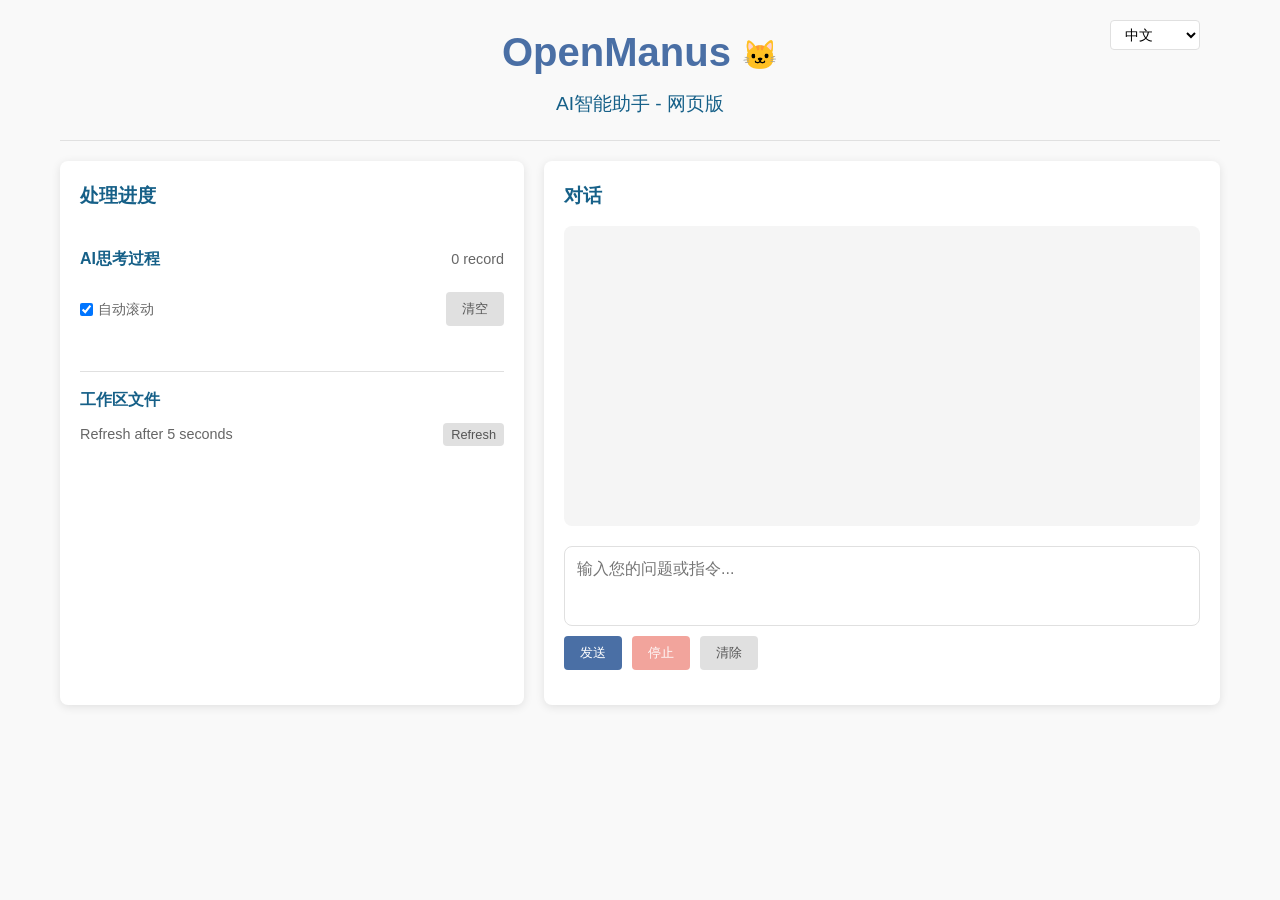
==== app/web/static/connected_interface.html @ 6248549a "Translated Chinese to English" ====
<!DOCTYPE html>
<html>
<head>
    <meta charset="UTF-8">
    <meta name="viewport" content="width=device-width, initial-scale=1.0">
    <title>OpenManus Web</title>
    <style>
        :root {
            --primary-color: #4a6fa5;
            --secondary-color: #166088;
            --accent-color: #3498db;
            --background-color: #f9f9f9;
            --panel-bg: #ffffff;
            --text-color: #333333;
            --border-color: #e0e0e0;
            --timeline-color: #3498db;
            --timeline-completed: #2ecc71;
            --button-primary: #4a6fa5;
            --button-secondary: #e0e0e0;
            --button-danger: #e74c3c;
        }

        * {
            box-sizing: border-box;
            margin: 0;
            padding: 0;
        }

        body {
            font-family: -apple-system, BlinkMacSystemFont, "Segoe UI", Roboto, "Helvetica Neue", Arial, sans-serif;
            line-height: 1.6;
            color: var(--text-color);
            background-color: var(--background-color);
        }

        .container {
            max-width: 1200px;
            margin: 0 auto;
            padding: 0 20px;
        }

        header {
            text-align: center;
            padding: 20px 0;
            border-bottom: 1px solid var(--border-color);
            position: relative;
        }

        .language-selector {
            position: absolute;
            top: 20px;
            right: 20px;
        }

        .language-selector select {
            padding: 5px 10px;
            border: 1px solid var(--border-color);
            border-radius: 4px;
            background-color: white;
            font-size: 0.9rem;
            cursor: pointer;
        }

        h1 {
            font-size: 2.5rem;
            color: var(--primary-color);
            margin-bottom: 5px;
        }

        h2 {
            font-size: 1.2rem;
            color: var(--secondary-color);
            margin-bottom: 15px;
        }

        h3 {
            font-size: 1rem;
            color: var(--secondary-color);
        }

        .subtitle {
            font-size: 1.2rem;
            color: var(--secondary-color);
        }

        .emoji {
            font-size: 1.8rem;
            vertical-align: middle;
        }

        main {
            padding: 20px 0;
        }

        .panel-container {
            display: flex;
            gap: 20px;
            margin-bottom: 30px;
        }

        .panel {
            background-color: var(--panel-bg);
            border-radius: 8px;
            box-shadow: 0 2px 10px rgba(0, 0, 0, 0.1);
            padding: 20px;
        }

        .left-panel {
            flex: 2;
            max-width: 40%;
            display: flex;
            flex-direction: column;
            gap: 20px;
        }

        .right-panel {
            flex: 3;
            max-width: 60%;
            display: flex;
            flex-direction: column;
        }

        /* 思考过程部分 */
        .thinking-section {
            display: flex;
            flex-direction: column;
            gap: 10px;
        }

        .section-header {
            display: flex;
            justify-content: space-between;
            align-items: center;
            margin-bottom: 10px;
        }

        .record-count {
            font-size: 0.9rem;
            color: #666;
        }

        .controls {
            display: flex;
            justify-content: space-between;
            align-items: center;
            margin-bottom: 15px;
        }

        .auto-scroll {
            display: flex;
            align-items: center;
            gap: 5px;
            font-size: 0.9rem;
            color: #666;
            cursor: pointer;
        }

        .auto-scroll input {
            cursor: pointer;
        }

        .thinking-timeline {
            display: flex;
            flex-direction: column;
            gap: 0;
            max-height: 300px;
            overflow-y: auto;
            padding-right: 10px;
            border-left: 2px solid var(--timeline-color);
            margin-left: 10px;
        }

        .timeline-item {
            position: relative;
            padding: 10px 0 10px 20px;
            border-bottom: 1px solid var(--border-color);
            opacity: 0;
            transition: opacity 0.3s ease;
        }

        .timeline-item:last-child {
            border-bottom: none;
        }

        .timeline-marker {
            position: absolute;
            left: -6px;
            top: 15px;
            width: 10px;
            height: 10px;
            border-radius: 50%;
            background-color: var(--timeline-color);
        }

        .timeline-item.completed .timeline-marker {
            background-color: var(--timeline-completed);
        }

        .timeline-content {
            padding-left: 10px;
        }

        .timeline-header {
            font-weight: 500;
            margin-bottom: 5px;
        }

        .btn-details {
            background: none;
            border: none;
            color: var(--accent-color);
            font-size: 0.8rem;
            cursor: pointer;
            padding: 0;
            text-align: left;
        }

        .btn-details:hover {
            text-decoration: underline;
        }

        .timeline-details {
            display: none;
            margin-top: 5px;
            padding: 8px;
            background-color: #f5f5f5;
            border-radius: 4px;
            font-size: 0.9rem;
            color: #666;
        }

        .file-list {
            font-size: 0.9rem;
            color: #666;
            margin-top: 5px;
            line-height: 1.4;
        }

        /* 工作区文件部分 */
        .workspace-section {
            border-top: 1px solid var(--border-color);
            padding-top: 15px;
        }

        .refresh-info {
            display: flex;
            justify-content: space-between;
            align-items: center;
            margin: 10px 0;
            font-size: 0.9rem;
            color: #666;
        }

        .workspace-files {
            max-height: 200px;
            overflow-y: auto;
            display: flex;
            flex-direction: column;
            gap: 5px;
        }

        .workspace-item, .file-item {
            display: flex;
            align-items: center;
            padding: 8px;
            border-radius: 4px;
            cursor: pointer;
        }

        .workspace-item:hover, .file-item:hover {
            background-color: #f0f7ff;
        }

        .file-item.selected {
            background-color: #e3f2fd;
        }

        .workspace-icon, .file-icon {
            font-size: 1.5rem;
            margin-right: 10px;
        }

        .workspace-details, .file-details {
            flex: 1;
        }

        .workspace-name, .file-name {
            font-weight: 500;
            color: var(--primary-color);
        }

        .workspace-date, .file-meta {
            font-size: 0.8rem;
            color: #666;
        }

        /* 通信记录部分 */
        .communication-section {
            border-top: 1px solid var(--border-color);
            padding-top: 15px;
        }

        .communication-logs {
            max-height: 150px;
            overflow-y: auto;
        }

        /* 对话部分 */
        .chat-messages {
            flex: 1;
            min-height: 300px;
            max-height: 400px;
            overflow-y: auto;
            padding: 15px;
            background-color: #f5f5f5;
            border-radius: 8px;
            margin-bottom: 20px;
            display: flex;
            flex-direction: column;
        }

        .message {
            margin-bottom: 15px;
            max-width: 100%;
        }

        .user-message {
            align-self: flex-end;
            text-align: right;
        }

        .ai-message {
            align-self: flex-start;
        }

        .system-message {
            align-self: center;
            text-align: center;
            font-style: italic;
            color: #666;
        }

        .message-content {
            background-color: white;
            padding: 12px;
            border-radius: 8px;
            box-shadow: 0 1px 3px rgba(0, 0, 0, 0.1);
        }

        .system-message .message-content {
            background-color: #f0f0f0;
            padding: 8px 12px;
        }

        .message-content p {
            margin-bottom: 8px;
        }

        .message-content p:last-child {
            margin-bottom: 0;
        }

        .input-area {
            display: flex;
            flex-direction: column;
            gap: 10px;
        }

        textarea {
            width: 100%;
            height: 80px;
            padding: 12px;
            border: 1px solid var(--border-color);
            border-radius: 8px;
            resize: none;
            font-family: inherit;
            font-size: 1rem;
        }

        .button-group {
            display: flex;
            gap: 10px;
        }

        button {
            padding: 8px 16px;
            border: none;
            border-radius: 4px;
            font-weight: 500;
            cursor: pointer;
            transition: background-color 0.2s;
        }

        button:disabled {
            opacity: 0.5;
            cursor: not-allowed;
        }

        .btn-send {
            background-color: var(--button-primary);
            color: white;
        }

        .btn-send:hover:not(:disabled) {
            background-color: #3a5a8a;
        }

        .btn-stop {
            background-color: var(--button-danger);
            color: white;
        }

        .btn-stop:hover:not(:disabled) {
            background-color: #c0392b;
        }

        .btn-clear {
            background-color: var(--button-secondary);
            color: #555;
        }

        .btn-clear:hover:not(:disabled) {
            background-color: #ccc;
        }

        .btn-refresh {
            background-color: var(--button-secondary);
            color: #555;
            padding: 4px 8px;
            font-size: 0.8rem;
        }

        .btn-refresh:hover:not(:disabled) {
            background-color: #ccc;
        }

        /* 文件查看器 */
        .file-viewer {
            border: 1px solid var(--border-color);
            border-radius: 8px;
            overflow: hidden;
            margin-top: 20px;
            display: none;
        }

        .file-viewer-header {
            display: flex;
            justify-content: space-between;
            align-items: center;
            padding: 10px 15px;
            background-color: #f5f5f5;
            border-bottom: 1px solid var(--border-color);
        }

        .file-viewer-header h3 {
            margin: 0;
            font-size: 1rem;
            color: var(--secondary-color);
        }

        .btn-close {
            background: none;
            border: none;
            font-size: 1.5rem;
            cursor: pointer;
            color: #666;
            padding: 0 5px;
        }

        .btn-close:hover {
            color: #333;
        }

        .file-content {
            padding: 15px;
            margin: 0;
            max-height: 300px;
            overflow-y: auto;
            font-family: monospace;
            font-size: 0.9rem;
            line-height: 1.5;
            white-space: pre-wrap;
            word-break: break-word;
        }

        /* 状态指示器 */
        .status-indicator {
            font-size: 0.9rem;
            color: #666;
            margin-top: 5px;
            font-style: italic;
        }

        footer {
            text-align: center;
            padding: 20px 0;
            border-top: 1px solid var(--border-color);
            margin-top: 30px;
            color: #666;
            font-size: 0.9rem;
        }

        footer a {
            color: var(--primary-color);
            text-decoration: none;
            color: #666; /* 将作者名字设置为灰色 */
        }

        footer a:hover {
            text-decoration: underline;
        }

        /* 响应式设计 */
        @media (max-width: 768px) {
            .panel-container {
                flex-direction: column;
            }

            .left-panel, .right-panel {
                max-width: 100%;
            }
        }

        /* 代码高亮 */
        .language-html, .language-css, .language-javascript,
        .language-python, .language-json, .language-markdown {
            background-color: #f8f8f8;
            border-radius: 4px;
        }
    </style>
</head>
<body>
    <div class="container">
        <header>
            <h1 data-i18n="app_title">OpenManus <span class="emoji">🐱</span></h1>
            <p class="subtitle" data-i18n="app_subtitle">AI智能助手 - 网页版</p>
            <div class="language-selector">
                <select id="language-selector" aria-label="Language selector">
                    <option value="zh-CN">中文</option>
                    <option value="en-US">English</option>
                </select>
            </div>
        </header>

        <main>
            <div class="panel-container">
                <!-- 左侧面板 - 处理进度 -->
                <div class="panel left-panel">
                    <h2 data-i18n="processing_progress">处理进度</h2>

                    <div class="thinking-section">
                        <div class="section-header">
                            <h3 data-i18n="ai_thinking_process">AI思考过程</h3>
                            <div class="record-count" id="record-count" data-i18n="records_count">0 record</div>
                        </div>

                        <div class="controls">
                            <label class="auto-scroll">
                                <input type="checkbox" id="auto-scroll" checked>
                                <span data-i18n="auto_scroll">自动滚动</span>
                            </label>
                            <button id="clear-thinking" class="btn-clear" data-i18n="clear">清空</button>
                        </div>

                        <div id="thinking-timeline" class="thinking-timeline">
                            <!-- 思考步骤时间线将由JavaScript动态生成 -->
                        </div>
                    </div>

                    <div class="workspace-section">
                        <h3 data-i18n="workspace_files">工作区文件</h3>
                        <div class="refresh-info">
                            <span id="refresh-countdown" data-i18n="refresh_countdown">Refresh after 5 seconds</span>
                            <button id="refresh-files" class="btn-refresh" data-i18n="refresh">Refresh</button>
                        </div>

                        <div id="workspace-files" class="workspace-files">
                            <!-- 工作区文件列表将由JavaScript动态生成 -->
                        </div>
                    </div>
                </div>

                <!-- 右侧面板 - 对话 -->
                <div class="panel right-panel">
                    <h2 data-i18n="conversation">对话</h2>

                    <div id="chat-messages" class="chat-messages">
                        <!-- 聊天消息将由JavaScript动态生成 -->
                    </div>

                    <div class="input-area">
                        <textarea id="user-input" placeholder="输入您的问题或指令..." data-i18n="input_placeholder"></textarea>
                        <div class="button-group">
                            <button id="send-btn" class="btn-send" data-i18n="send">发送</button>
                            <button id="stop-btn" class="btn-stop" disabled data-i18n="stop">停止</button>
                            <button id="clear-btn" class="btn-clear" data-i18n="clear">清除</button>
                        </div>
                        <div id="status-indicator" class="status-indicator"></div>
                    </div>

                    <!-- 文件查看器 -->
                    <div id="file-viewer" class="file-viewer">
                        <div class="file-viewer-header">
                            <h3 id="file-name" data-i18n="file_name">文件名</h3>
                            <button id="close-file-viewer" class="btn-close" data-i18n="close">×</button>
                        </div>
                        <pre id="file-content" class="file-content"></pre>
                    </div>
                </div>
            </div>
        </main>

    </div>

    <!-- 引入JavaScript模块 -->
    <script type="module" src="/static/connected_interface.js"></script>
</body>
</html>
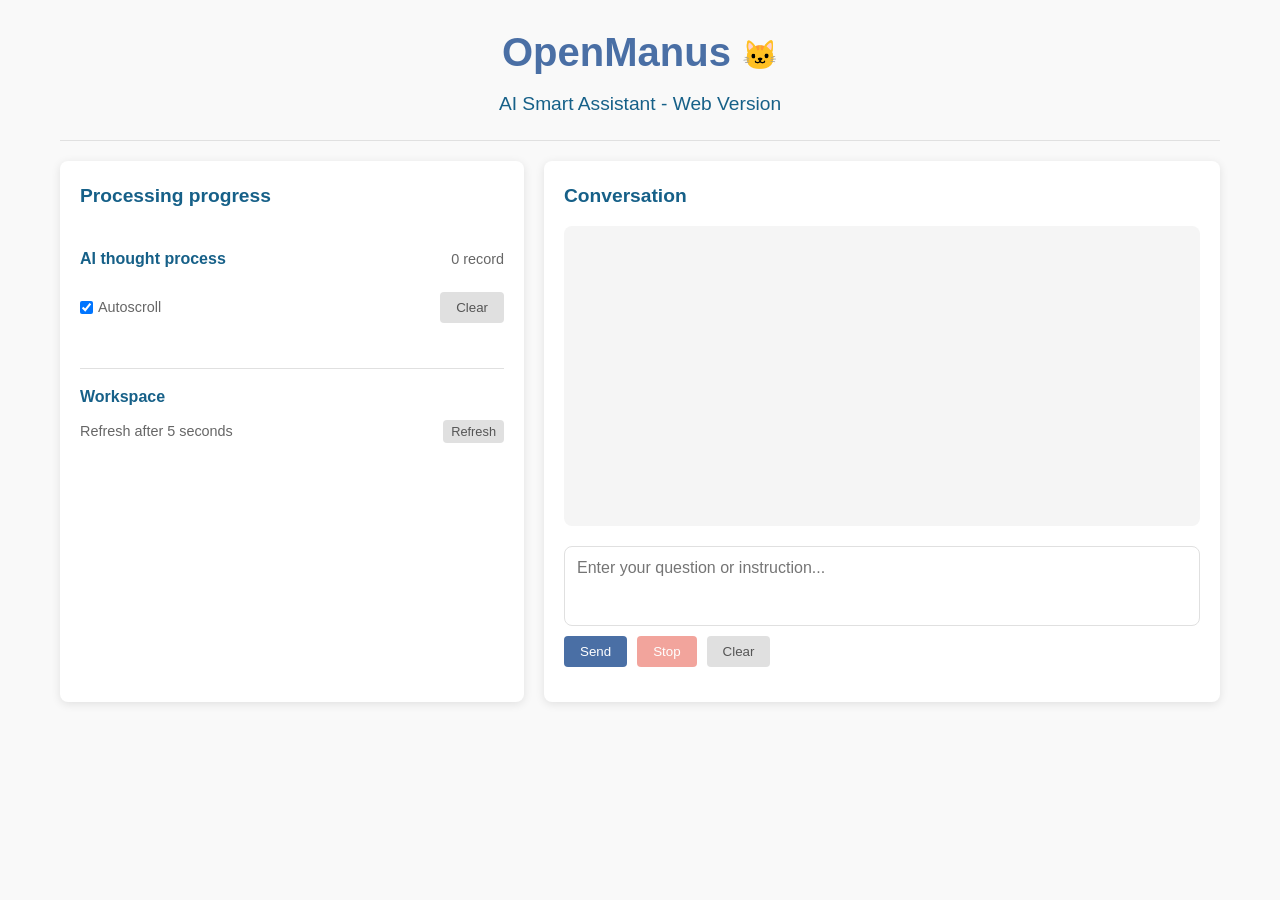
==== commit c9951e13: "Commented out language choice dropdown box" ====
--- a/app/web/static/connected_interface.html
+++ b/app/web/static/connected_interface.html
@@ -533,33 +533,33 @@
     <div class="container">
         <header>
             <h1 data-i18n="app_title">OpenManus <span class="emoji">🐱</span></h1>
-            <p class="subtitle" data-i18n="app_subtitle">AI智能助手 - 网页版</p>
-            <div class="language-selector">
+            <p class="subtitle" data-i18n="app_subtitle">AI Smart Assistant - Web Version</p>
+            <!-- <div class="language-selector">
                 <select id="language-selector" aria-label="Language selector">
                     <option value="zh-CN">中文</option>
                     <option value="en-US">English</option>
                 </select>
-            </div>
+            </div> -->
         </header>
 
         <main>
             <div class="panel-container">
                 <!-- 左侧面板 - 处理进度 -->
                 <div class="panel left-panel">
-                    <h2 data-i18n="processing_progress">处理进度</h2>
+                    <h2 data-i18n="processing_progress">Processing progress</h2>
 
                     <div class="thinking-section">
                         <div class="section-header">
-                            <h3 data-i18n="ai_thinking_process">AI思考过程</h3>
+                            <h3 data-i18n="ai_thinking_process">AI thought process</h3>
                             <div class="record-count" id="record-count" data-i18n="records_count">0 record</div>
                         </div>
 
                         <div class="controls">
                             <label class="auto-scroll">
                                 <input type="checkbox" id="auto-scroll" checked>
-                                <span data-i18n="auto_scroll">自动滚动</span>
+                                <span data-i18n="auto_scroll">Autoscroll</span>
                             </label>
-                            <button id="clear-thinking" class="btn-clear" data-i18n="clear">清空</button>
+                            <button id="clear-thinking" class="btn-clear" data-i18n="clear">Clear</button>
                         </div>
 
                         <div id="thinking-timeline" class="thinking-timeline">
@@ -568,7 +568,7 @@
                     </div>
 
                     <div class="workspace-section">
-                        <h3 data-i18n="workspace_files">工作区文件</h3>
+                        <h3 data-i18n="workspace_files">Workspace</h3>
                         <div class="refresh-info">
                             <span id="refresh-countdown" data-i18n="refresh_countdown">Refresh after 5 seconds</span>
                             <button id="refresh-files" class="btn-refresh" data-i18n="refresh">Refresh</button>
@@ -582,18 +582,18 @@
 
                 <!-- 右侧面板 - 对话 -->
                 <div class="panel right-panel">
-                    <h2 data-i18n="conversation">对话</h2>
+                    <h2 data-i18n="conversation">Conversation</h2>
 
                     <div id="chat-messages" class="chat-messages">
                         <!-- 聊天消息将由JavaScript动态生成 -->
                     </div>
 
                     <div class="input-area">
-                        <textarea id="user-input" placeholder="输入您的问题或指令..." data-i18n="input_placeholder"></textarea>
+                        <textarea id="user-input" placeholder="Enter your question or instruction..." data-i18n="input_placeholder"></textarea>
                         <div class="button-group">
-                            <button id="send-btn" class="btn-send" data-i18n="send">发送</button>
-                            <button id="stop-btn" class="btn-stop" disabled data-i18n="stop">停止</button>
-                            <button id="clear-btn" class="btn-clear" data-i18n="clear">清除</button>
+                            <button id="send-btn" class="btn-send" data-i18n="send">Send</button>
+                            <button id="stop-btn" class="btn-stop" disabled data-i18n="stop">Stop</button>
+                            <button id="clear-btn" class="btn-clear" data-i18n="clear">Clear</button>
                         </div>
                         <div id="status-indicator" class="status-indicator"></div>
                     </div>
@@ -601,7 +601,7 @@
                     <!-- 文件查看器 -->
                     <div id="file-viewer" class="file-viewer">
                         <div class="file-viewer-header">
-                            <h3 id="file-name" data-i18n="file_name">文件名</h3>
+                            <h3 id="file-name" data-i18n="file_name">File Name</h3>
                             <button id="close-file-viewer" class="btn-close" data-i18n="close">×</button>
                         </div>
                         <pre id="file-content" class="file-content"></pre>
